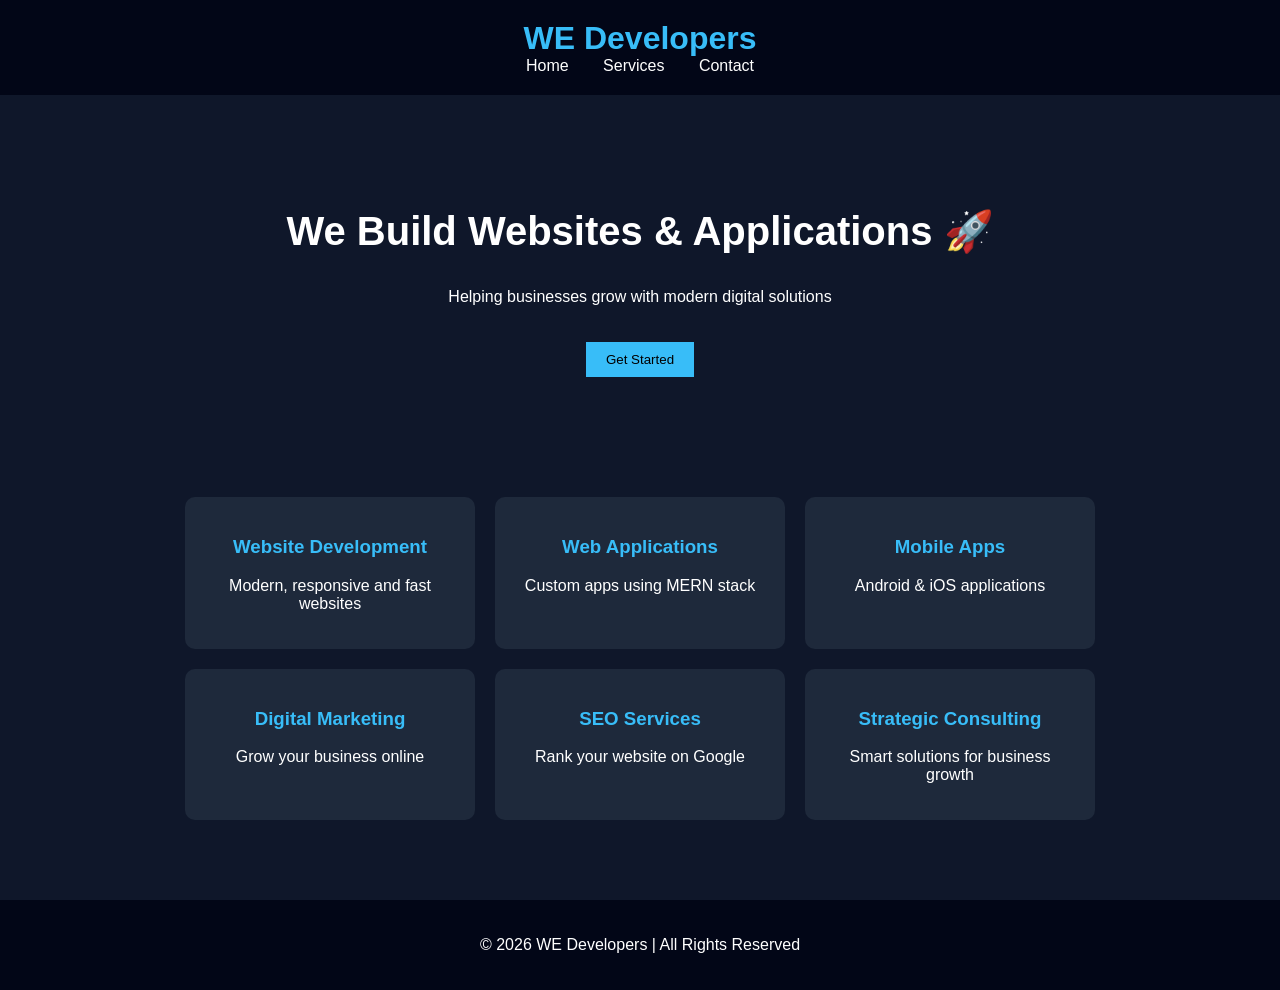
==== index.html @ 890fc7e1 "Create index.html" ====
<!DOCTYPE html>
<html lang="en">
<head>
    <meta charset="UTF-8">
    <meta name="viewport" content="width=device-width, initial-scale=1.0">
    <title>Document</title>
    <script src="proee.js"></script>
</head>
<body>
<!DOCTYPE html>
<html lang="en">
<head>
  <meta charset="UTF-8">
  <title>WE Developers</title>
  <meta name="viewport" content="width=device-width, initial-scale=1.0">

  <style>
    body {
      margin: 0;
      font-family: Arial, sans-serif;
      background: #0f172a;
      color: white;
    }

    header {
      background: #020617;
      padding: 20px;
      text-align: center;
    }

    header h1 {
      margin: 0;
      color: #38bdf8;
    }

    nav a {
      margin: 0 15px;
      color: white;
      text-decoration: none;
    }

    .hero {
      padding: 80px 20px;
      text-align: center;
    }

    .hero h2 {
      font-size: 40px;
    }

    .btn {
      background: #38bdf8;
      padding: 10px 20px;
      color: black;
      border: none;
      cursor: pointer;
      margin-top: 20px;
    }

    .services {
      display: flex;
      flex-wrap: wrap;
      justify-content: center;
      padding: 40px;
      gap: 20px;
    }

    .card {
      background: #1e293b;
      padding: 20px;
      width: 250px;
      border-radius: 10px;
      text-align: center;
    }

    .card h3 {
      color: #38bdf8;
    }

    footer {
      text-align: center;
      padding: 20px;
      background: #020617;
      margin-top: 40px;
    }
  </style>
</head>

<body>

<header>
  <h1>WE Developers</h1>
  <nav>
    <a href="#">Home</a>
    <a href="#">Services</a>
    <a href="#">Contact</a>
  </nav>
</header>

<section class="hero">
  <h2>We Build Websites & Applications 🚀</h2>
  <p>Helping businesses grow with modern digital solutions</p>
  <button class="btn">Get Started</button>
</section>

<section class="services">
  <div class="card">
    <h3>Website Development</h3>
    <p>Modern, responsive and fast websites</p>
  </div>

  <div class="card">
    <h3>Web Applications</h3>
    <p>Custom apps using MERN stack</p>
  </div>

  <div class="card">
    <h3>Mobile Apps</h3>
    <p>Android & iOS applications</p>
  </div>

  <div class="card">
    <h3>Digital Marketing</h3>
    <p>Grow your business online</p>
  </div>

  <div class="card">
    <h3>SEO Services</h3>
    <p>Rank your website on Google</p>
  </div>

  <div class="card">
    <h3>Strategic Consulting</h3>
    <p>Smart solutions for business growth</p>
  </div>
</section>

<footer>
  <p>© 2026 WE Developers | All Rights Reserved</p>
</footer>

</body>
</html>

</body>
</html>
</body>
</html>
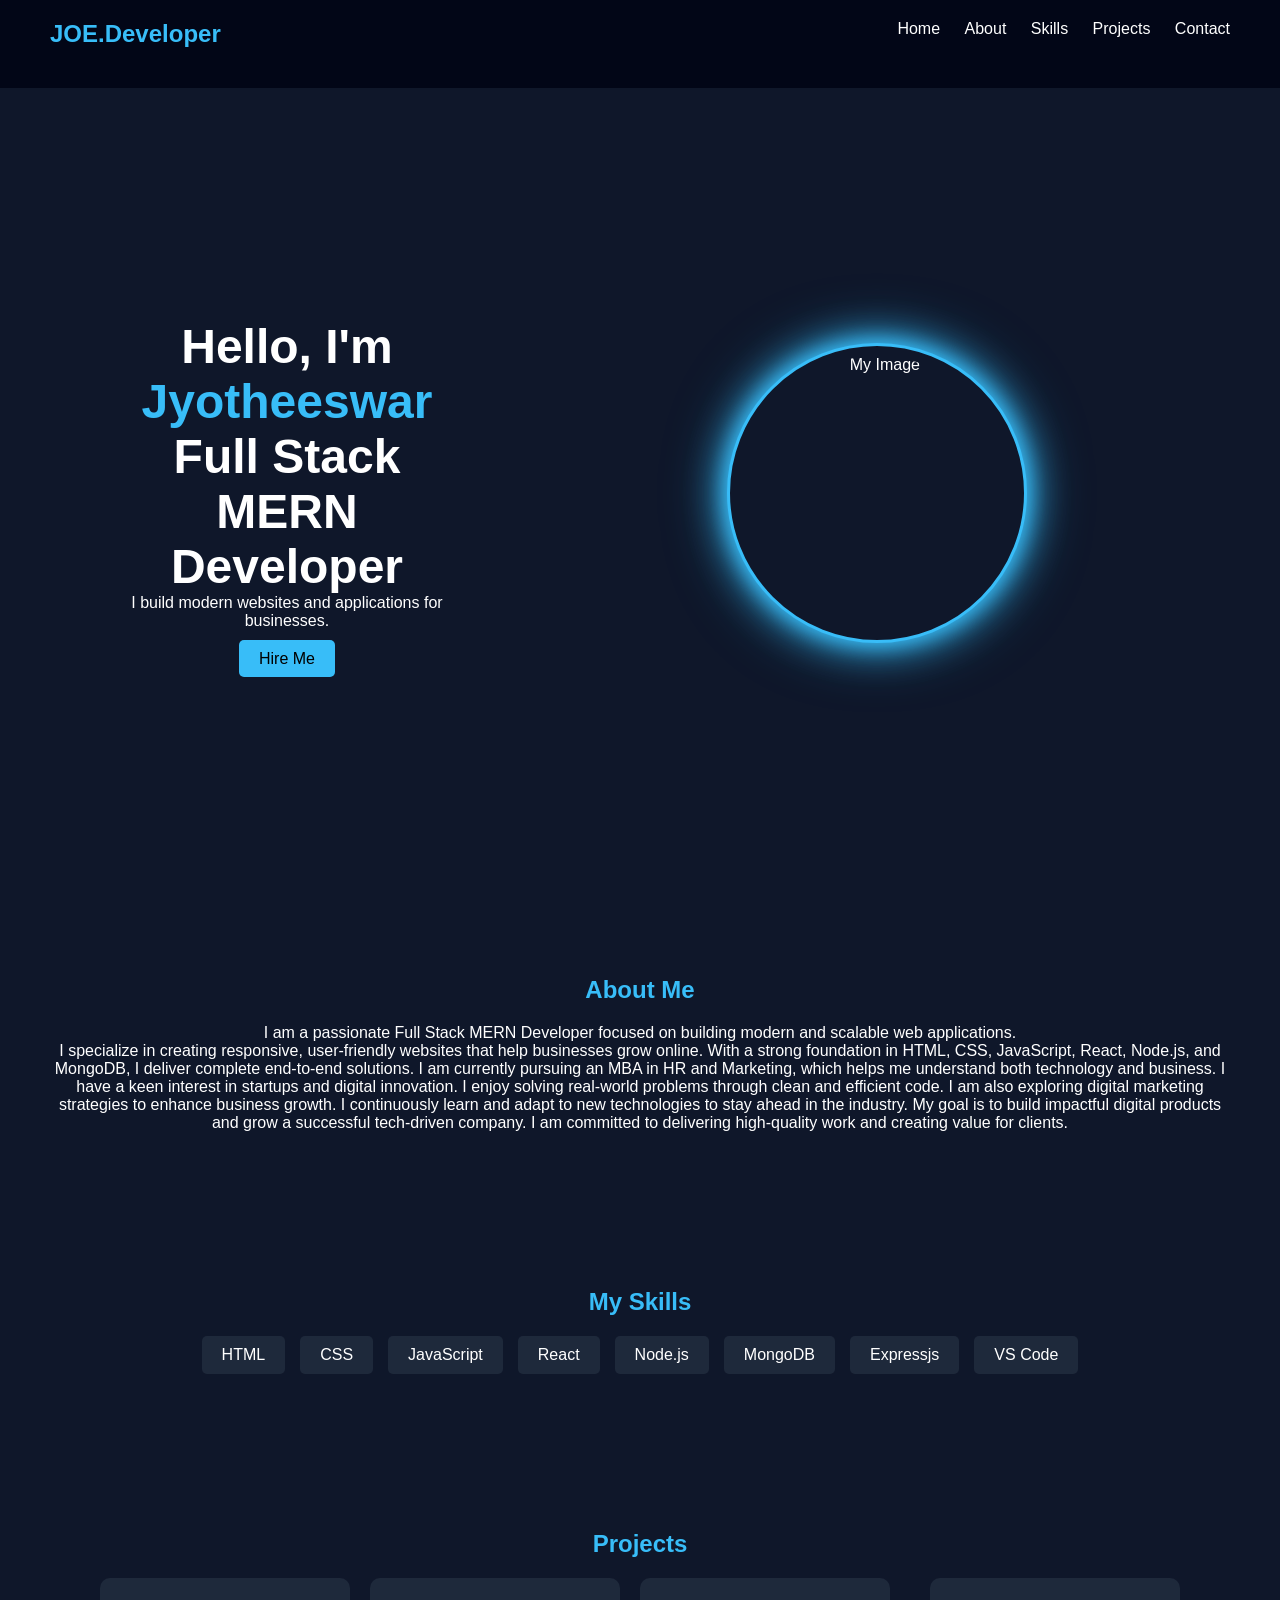
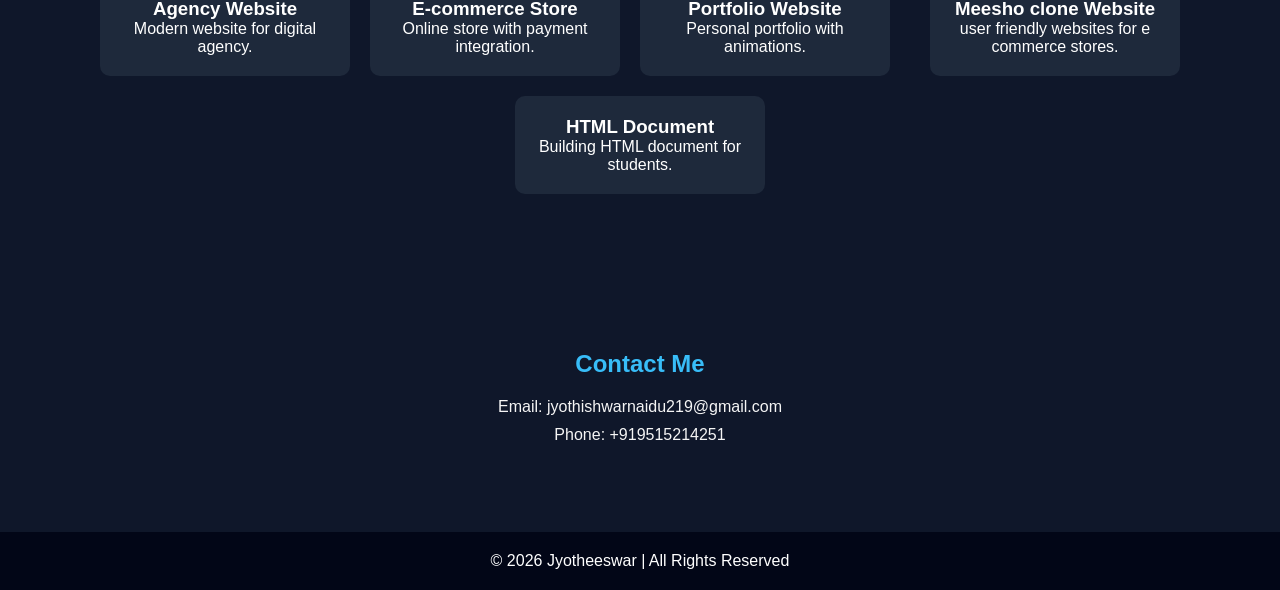
==== commit 020e6a90: "Update index.html" ====
--- a/index.html
+++ b/index.html
@@ -3,146 +3,366 @@
 <head>
     <meta charset="UTF-8">
     <meta name="viewport" content="width=device-width, initial-scale=1.0">
-    <title>Document</title>
-    <script src="proee.js"></script>
+    <title>Jyotheeswar | Full Stack Developer</title>
+    <link rel="stylesheet" href="index.css">
 </head>
 <body>
-<!DOCTYPE html>
-<html lang="en">
-<head>
-  <meta charset="UTF-8">
-  <title>WE Developers</title>
-  <meta name="viewport" content="width=device-width, initial-scale=1.0">
-
-  <style>
-    body {
-      margin: 0;
-      font-family: Arial, sans-serif;
-      background: #0f172a;
-      color: white;
+<style>
+  * Hero Layout */
+.hero-container {
+    display: flex;
+    align-items: center;
+    justify-content: space-between;
+    padding: 50px;
+}
+
+/* Hero container */
+.hero-container {
+    display: flex;
+    align-items: center;
+    justify-content: space-between;
+    padding: 50px;
+}
+
+/* Right side image container */
+.hero-img {
+    display: flex;
+    justify-content: flex-end;
+    width: 100%;
+    padding-right: 40px; /* space from right edge */
+}
+
+/* Image styling */
+.hero-img img {
+    width: 300px;
+    height: 300px;
+    border-radius: 50%;
+    object-fit: cover;
+
+    /* Neon Glow Effect */
+    background: #0f172a;
+    padding: 10px;
+    box-shadow: 
+        0 0 20px #38bdf8,
+        0 0 40px #38bdf8,
+        0 0 60px rgba(56, 189, 248, 0.6);
+
+    border: 3px solid #38bdf8;
+
+    transition: 0.4s ease;
+}
+
+/* Hover effect */
+.hero-img img:hover {
+    transform: scale(1.08);
+    box-shadow: 
+        0 0 30px #38bdf8,
+        0 0 60px #38bdf8,
+        0 0 100px rgba(56, 189, 248, 0.9);
+}
+
+/* Responsive */
+@media (max-width: 768px) {
+    .hero-container {
+        flex-direction: column;
+        text-align: center;
     }
 
-    header {
-      background: #020617;
-      padding: 20px;
-      text-align: center;
+    .hero-img {
+        justify-content: center;
+        padding-right: 0;
+        margin-top: 20px;
     }
-
-    header h1 {
-      margin: 0;
-      color: #38bdf8;
+}
+/* Image Circle
+.hero-img img {
+    width: 450px;
+    height: 500px;
+    border-radius: 60%;
+    object-fit: cover;
+    border: 5px solid #38bdf8;
+    box-shadow: 0 0 30px rgba(56, 189, 248, 0.5);
+    transition: 0.3s;
+    align-items: end;
+} */
+
+.hero-img img:hover {
+    transform: scale(1.05);
+}
+
+/* Responsive */
+@media (max-width: 768px) {
+    .hero-container {
+        flex-direction: column;
+        text-align: center;
     }
 
-    nav a {
-      margin: 0 15px;
-      color: white;
-      text-decoration: none;
+    .hero-img img {
+        width: 200px;
+        height: 200px;
+        margin-top: 20px;
     }
-
-    .hero {
-      padding: 80px 20px;
-      text-align: center;
-    }
-
-    .hero h2 {
-      font-size: 40px;
-    }
-
-    .btn {
-      background: #38bdf8;
-      padding: 10px 20px;
-      color: black;
-      border: none;
-      cursor: pointer;
-      margin-top: 20px;
-    }
-
-    .services {
-      display: flex;
-      flex-wrap: wrap;
-      justify-content: center;
-      padding: 40px;
-      gap: 20px;
-    }
-
-    .card {
-      background: #1e293b;
-      padding: 20px;
-      width: 250px;
-      border-radius: 10px;
-      text-align: center;
-    }
-
-    .card h3 {
-      color: #38bdf8;
-    }
-
-    footer {
-      text-align: center;
-      padding: 20px;
-      background: #020617;
-      margin-top: 40px;
-    }
-  </style>
-</head>
-
-<body>
-
-<header>
-  <h1>WE Developers</h1>
-  <nav>
-    <a href="#">Home</a>
-    <a href="#">Services</a>
-    <a href="#">Contact</a>
-  </nav>
-</header>
-
-<section class="hero">
-  <h2>We Build Websites & Applications 🚀</h2>
-  <p>Helping businesses grow with modern digital solutions</p>
-  <button class="btn">Get Started</button>
-</section>
-
-<section class="services">
-  <div class="card">
-    <h3>Website Development</h3>
-    <p>Modern, responsive and fast websites</p>
-  </div>
-
-  <div class="card">
-    <h3>Web Applications</h3>
-    <p>Custom apps using MERN stack</p>
-  </div>
-
-  <div class="card">
-    <h3>Mobile Apps</h3>
-    <p>Android & iOS applications</p>
-  </div>
-
-  <div class="card">
-    <h3>Digital Marketing</h3>
-    <p>Grow your business online</p>
-  </div>
-
-  <div class="card">
-    <h3>SEO Services</h3>
-    <p>Rank your website on Google</p>
-  </div>
-
-  <div class="card">
-    <h3>Strategic Consulting</h3>
-    <p>Smart solutions for business growth</p>
-  </div>
-</section>
-
-<footer>
-  <p>© 2026 WE Developers | All Rights Reserved</p>
-</footer>
+}
+/* Reset */
+* {
+    margin: 0;
+    padding: 0;
+    box-sizing: border-box;
+    font-family: 'Poppins', sans-serif;
+}
+
+body {
+    background: #0f172a;
+    color: #fff;
+}
+
+/* Navbar */
+header {
+    display: flex;
+    justify-content: space-between;
+    padding: 20px 50px;
+    background: #020617;
+    position: sticky;
+    top: 0;
+}
+
+.logo {
+    color: #38bdf8;
+}
+
+nav a {
+    margin-left: 20px;
+    text-decoration: none;
+    color: white;
+    transition: 0.3s;
+}
+
+nav a:hover {
+    color: #38bdf8;
+}
+
+/* Hero */
+.hero {
+    height: 90vh;
+    display: flex;
+    align-items: center;
+    padding: 0 50px;
+}
+
+.hero-text h1 {
+    font-size: 48px;
+}
+
+.hero-text span {
+    color: #38bdf8;
+}
+
+.hero-text h2 {
+    margin: 10px 0;
+    color: #94a3b8;
+}
+
+.hero-text p {
+    margin-bottom: 20px;
+}
+
+.btn {
+    padding: 10px 20px;
+    background: #38bdf8;
+    color: black;
+    text-decoration: none;
+    border-radius: 5px;
+    transition: 0.3s;
+}
+
+.btn:hover {
+    background: white;
+}
+
+/* Sections */
+section {
+    padding: 60px 50px;
+    text-align: center;
+}
+
+h2 {
+    margin-bottom: 20px;
+    color: #38bdf8;
+}
+
+/* Skills */
+.skill-box {
+    display: flex;
+    justify-content: center;
+    flex-wrap: wrap;
+    gap: 15px;
+}
+
+.skill-box div {
+    padding: 10px 20px;
+    background: #1e293b;
+    border-radius: 5px;
+    transition: 0.3s;
+}
+
+.skill-box div:hover {
+    background: #38bdf8;
+    color: black;
+}
+
+/* Projects */
+.project-container {
+    display: flex;
+    justify-content: center;
+    gap: 20px;
+    flex-wrap: wrap;
+}
+
+.project-card {
+    background: #1e293b;
+    padding: 20px;
+    width: 250px;
+    border-radius: 10px;
+    transition: 0.3s;
+}
+
+.project-card:hover {
+    transform: translateY(-10px);
+    background: #38bdf8;
+    color: black;
+}
+
+/* Contact */
+.contact p {
+    text-align: center;
+    color: whitesmoke;
+    
+    margin: 10px 0;
+}
+
+
+
+
+
+/* Footer */
+footer {
+    text-align: center;
+    padding: 20px;
+    background: #020617;
+}
+</style>
+    <!-- Navbar -->
+    <header>
+        <h2 class="logo">JOE.Developer</h2>
+        <nav>
+            <a href="#">Home</a>
+            <a href="#about">About</a>
+            <a href="#skills">Skills</a>
+            <a href="#projects">Projects</a>
+            <a href="#contact">Contact</a>
+        </nav>
+    </header>
+
+    <!-- Hero Section -->
+    <section class="hero">
+        <div class="hero-container">
+
+            <!-- Left Content -->
+            <div class="hero-text">
+                <h1>Hello, I'm <span>Jyotheeswar</span></h1>
+                <h1>Full Stack MERN Developer</h1>
+                <p>I build modern websites and applications for businesses.</p>
+                <a href="#contact" class="btn">Hire Me</a>
+            </div>
+
+            <!-- Right Image -->
+            <div class="hero-img">
+                <img src="c:\Users\jyoth\Downloads\ChatGPT Image Mar 19, 2026, 01_33_18 PM.png" alt="My Image">
+            </div>
+
+        </div>
+    </section>
+<br>
+    <!-- About -->
+    <section id="about" class="about">
+        <h2>About Me</h2>
+        <p>
+            I am a passionate Full Stack MERN Developer focused on building modern and scalable web applications.<br>
+            I specialize in creating responsive, user-friendly websites that help businesses grow online.
+            With a strong foundation in HTML, CSS, JavaScript, React, Node.js, and MongoDB, I deliver complete end-to-end solutions.
+            I am currently pursuing an MBA in HR and Marketing, which helps me understand both technology and business.
+            I have a keen interest in startups and digital innovation.
+            I enjoy solving real-world problems through clean and efficient code.
+            I am also exploring digital marketing strategies to enhance business growth.
+            I continuously learn and adapt to new technologies to stay ahead in the industry.
+            My goal is to build impactful digital products and grow a successful tech-driven company.
+            I am committed to delivering high-quality work and creating value for clients.
+        </p>
+    </section>
+ <br>
+ <br>
+    <!-- Skills -->
+    <section id="skills" class="skills">
+        <h2>My Skills</h2>
+        <div class="skill-box">
+            <div>HTML</div>
+            <div>CSS</div>
+            <div>JavaScript</div>
+            <div>React</div>
+            <div>Node.js</div>
+            <div>MongoDB</div>
+            <div>Expressjs</div>
+            <div>VS Code</div>
+        </div>
+    </section>
+<br>
+<br>
+    <!-- Projects -->
+    <section id="projects" class="projects">
+        <h2>Projects</h2>
+        <div class="project-container">
+
+            <div class="project-card">
+                <h3>Agency Website</h3>
+                <p>Modern website for digital agency.</p>
+            </div>
+
+            <div class="project-card">
+                <h3>E-commerce Store</h3>
+                <p>Online store with payment integration.</p>
+            </div>
+
+            <div class="project-card">
+                <h3>Portfolio Website</h3>
+                <p>Personal portfolio with animations.</p>
+            </div>
+               <br>
+               <br>
+            <div class="project-card">
+                <h3>Meesho clone Website</h3>
+                <p>user friendly websites for e commerce stores.</p>
+            </div>
+            <div class="project-card">
+                <h3>HTML Document </h3>
+                <p>Building HTML document for students.</p>
+            </div>
+        </div>
+    </section>
+
+    <!-- Contact -->
+     <br>
+     <br>
+    <section id="contact" class="contact">
+        <h2>Contact Me</h2>
+        <p>Email: jyothishwarnaidu219@gmail.com</p>
+        <p>Phone: +919515214251</p>
+    </section>
+  <br>
+    <footer>
+        <p>© 2026 Jyotheeswar | All Rights Reserved</p>
+    </footer>
+   
+    
 
 </body>
 </html>
-
-</body>
-</html>
-</body>
-</html>
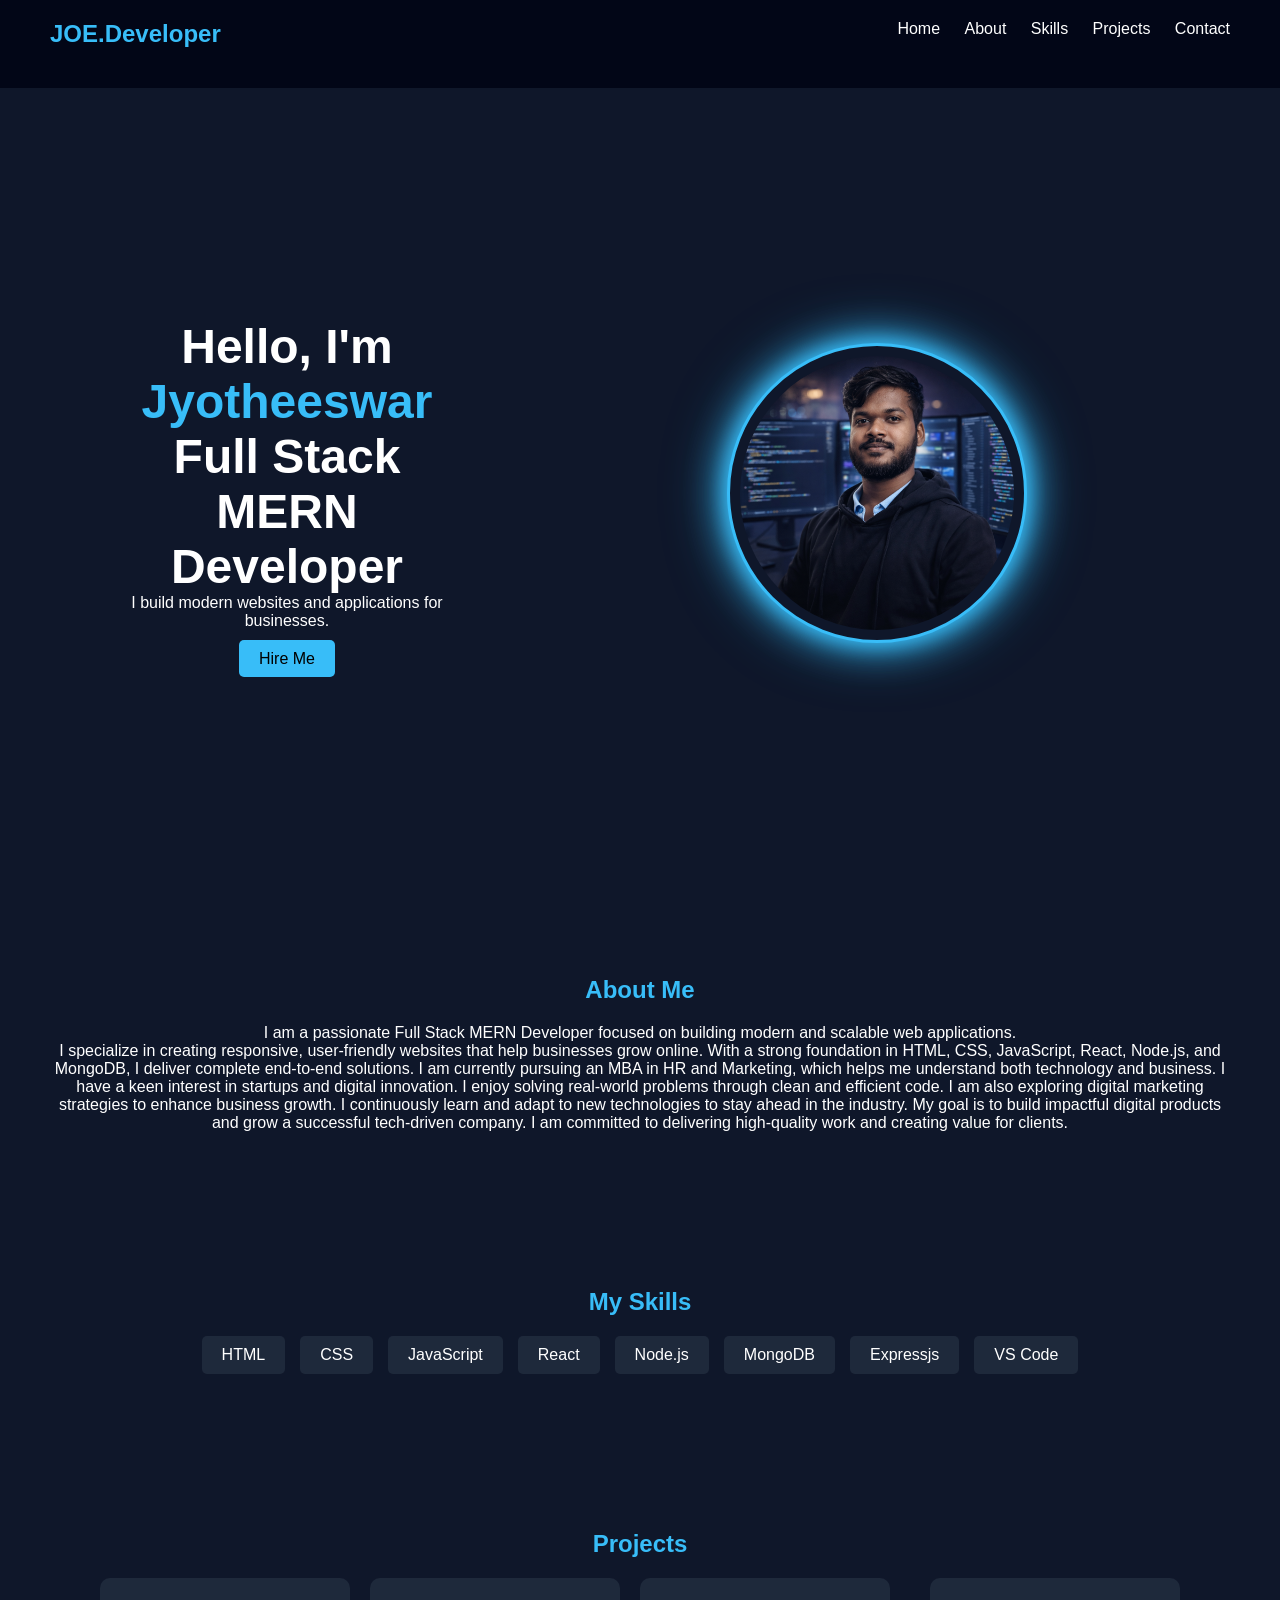
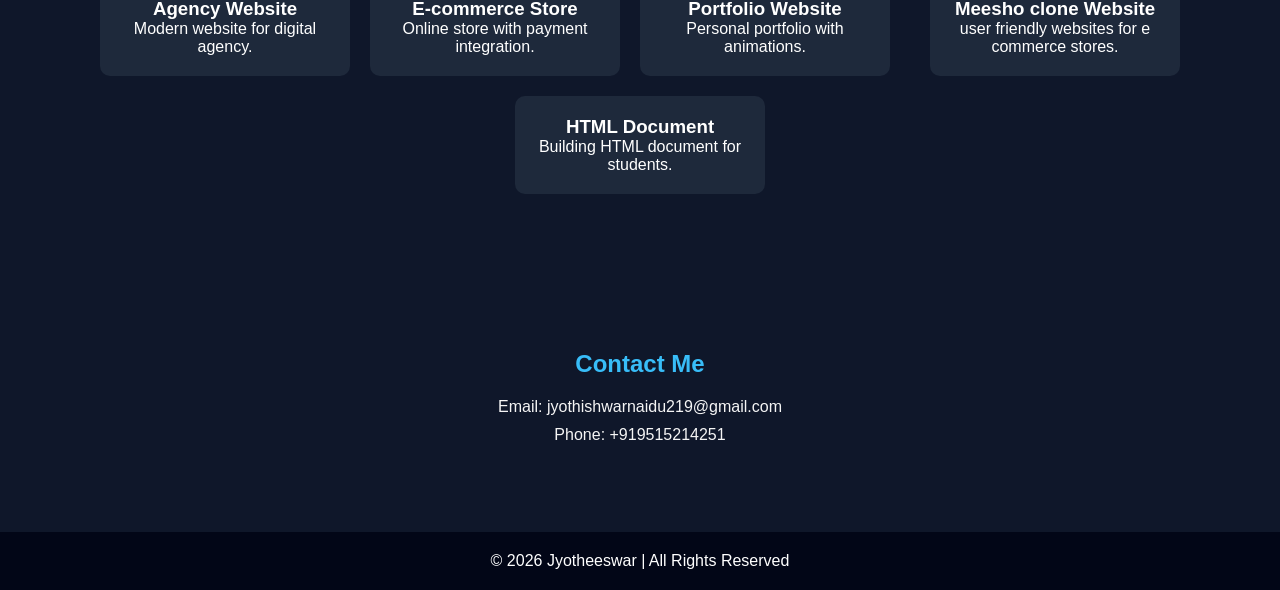
==== commit 351b3a7d: "Update index.html" ====
--- a/index.html
+++ b/index.html
@@ -277,7 +277,7 @@
 
             <!-- Right Image -->
             <div class="hero-img">
-                <img src="c:\Users\jyoth\Downloads\ChatGPT Image Mar 19, 2026, 01_33_18 PM.png" alt="My Image">
+                <img src="joe.developer img.png" alt="My Image">
             </div>
 
         </div>
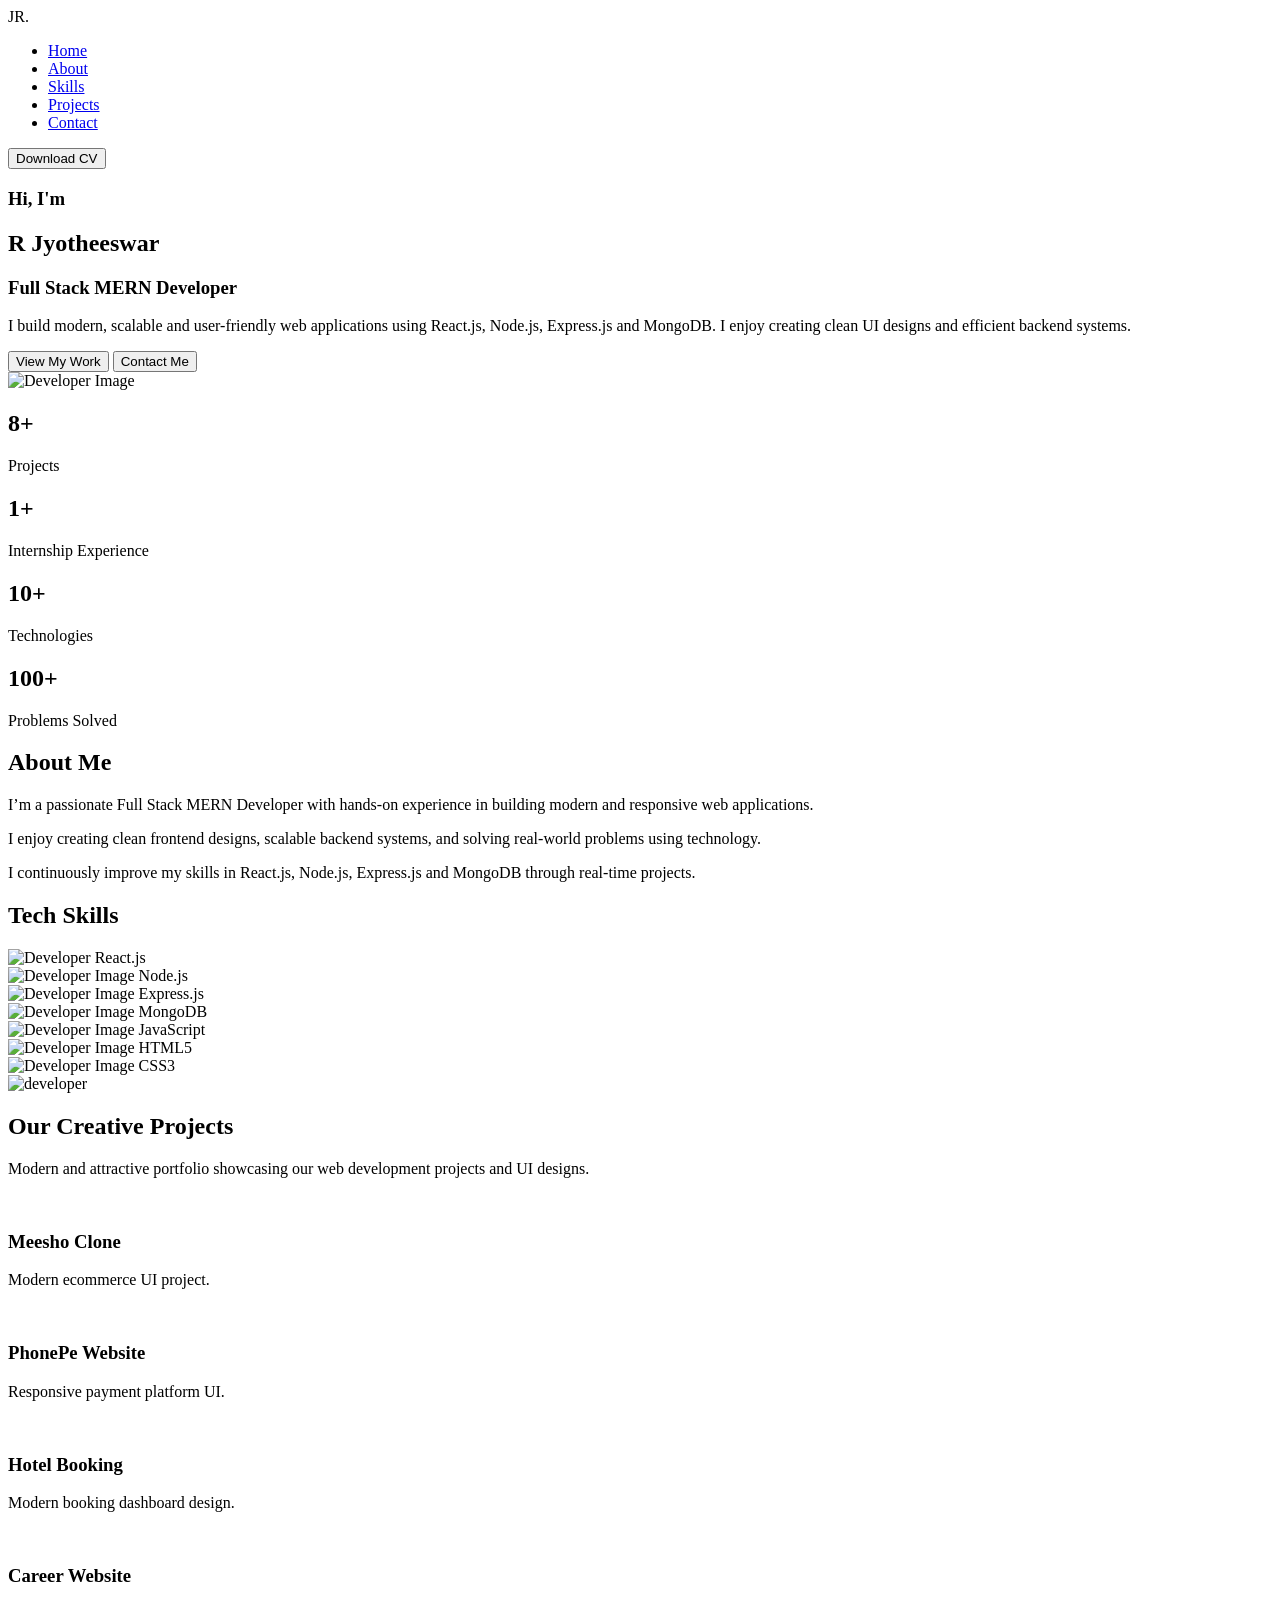
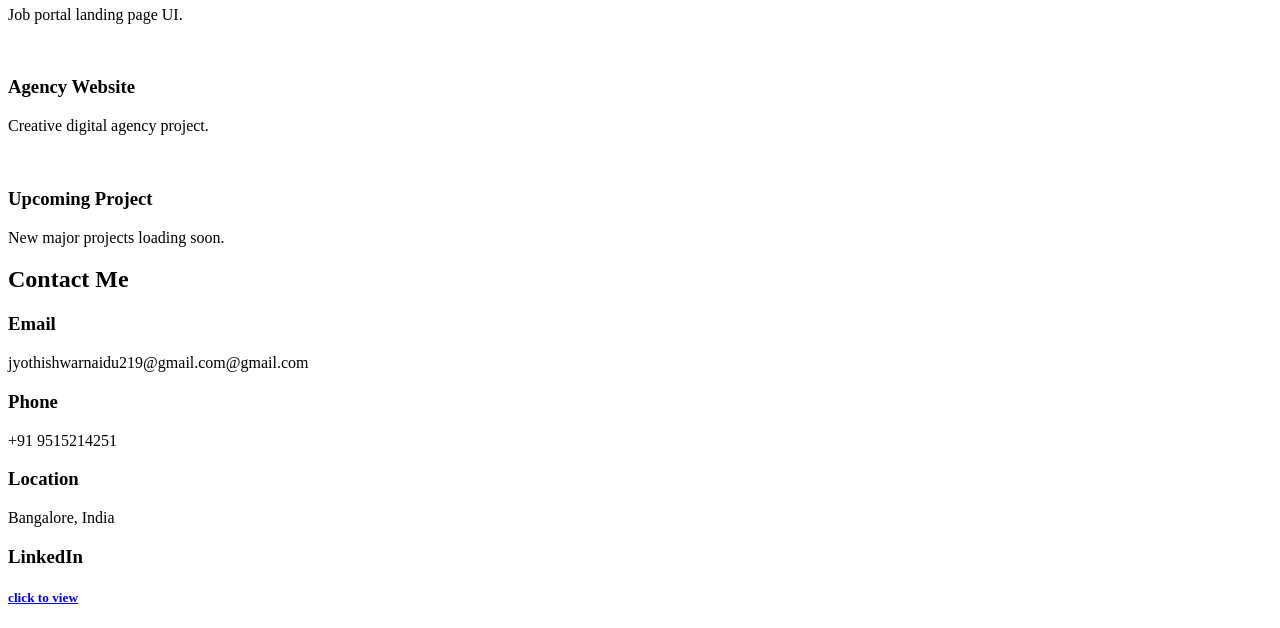
==== commit 5e5d9cfc: "Update index.html" ====
--- a/index.html
+++ b/index.html
@@ -1,368 +1,307 @@
 <!DOCTYPE html>
 <html lang="en">
 <head>
-    <meta charset="UTF-8">
-    <meta name="viewport" content="width=device-width, initial-scale=1.0">
-    <title>Jyotheeswar | Full Stack Developer</title>
-    <link rel="stylesheet" href="index.css">
+  <meta charset="UTF-8" />
+  <meta name="viewport" content="width=device-width, initial-scale=1.0"/>
+  <title>Jyotheeswar Portfolio</title>
+  <link rel="stylesheet" href="style.css">
+
+  <link rel="preconnect" href="https://fonts.googleapis.com">
+  <link href="https://fonts.googleapis.com/css2?family=Poppins:wght@300;400;500;600;700&display=swap" rel="stylesheet">
+
+  
 </head>
 <body>
-<style>
-  * Hero Layout */
-.hero-container {
-    display: flex;
-    align-items: center;
-    justify-content: space-between;
-    padding: 50px;
-}
-
-/* Hero container */
-.hero-container {
-    display: flex;
-    align-items: center;
-    justify-content: space-between;
-    padding: 50px;
-}
-
-/* Right side image container */
-.hero-img {
-    display: flex;
-    justify-content: flex-end;
-    width: 100%;
-    padding-right: 40px; /* space from right edge */
-}
-
-/* Image styling */
-.hero-img img {
-    width: 300px;
-    height: 300px;
-    border-radius: 50%;
-    object-fit: cover;
-
-    /* Neon Glow Effect */
-    background: #0f172a;
-    padding: 10px;
-    box-shadow: 
-        0 0 20px #38bdf8,
-        0 0 40px #38bdf8,
-        0 0 60px rgba(56, 189, 248, 0.6);
-
-    border: 3px solid #38bdf8;
-
-    transition: 0.4s ease;
-}
-
-/* Hover effect */
-.hero-img img:hover {
-    transform: scale(1.08);
-    box-shadow: 
-        0 0 30px #38bdf8,
-        0 0 60px #38bdf8,
-        0 0 100px rgba(56, 189, 248, 0.9);
-}
-
-/* Responsive */
-@media (max-width: 768px) {
-    .hero-container {
-        flex-direction: column;
-        text-align: center;
-    }
-
-    .hero-img {
-        justify-content: center;
-        padding-right: 0;
-        margin-top: 20px;
-    }
-}
-/* Image Circle
-.hero-img img {
-    width: 450px;
-    height: 500px;
-    border-radius: 60%;
-    object-fit: cover;
-    border: 5px solid #38bdf8;
-    box-shadow: 0 0 30px rgba(56, 189, 248, 0.5);
-    transition: 0.3s;
-    align-items: end;
-} */
-
-.hero-img img:hover {
-    transform: scale(1.05);
-}
-
-/* Responsive */
-@media (max-width: 768px) {
-    .hero-container {
-        flex-direction: column;
-        text-align: center;
-    }
-
-    .hero-img img {
-        width: 200px;
-        height: 200px;
-        margin-top: 20px;
-    }
-}
-/* Reset */
-* {
-    margin: 0;
-    padding: 0;
-    box-sizing: border-box;
-    font-family: 'Poppins', sans-serif;
-}
-
-body {
-    background: #0f172a;
-    color: #fff;
-}
-
-/* Navbar */
-header {
-    display: flex;
-    justify-content: space-between;
-    padding: 20px 50px;
-    background: #020617;
-    position: sticky;
-    top: 0;
-}
-
-.logo {
-    color: #38bdf8;
-}
-
-nav a {
-    margin-left: 20px;
-    text-decoration: none;
-    color: white;
-    transition: 0.3s;
-}
-
-nav a:hover {
-    color: #38bdf8;
-}
-
-/* Hero */
-.hero {
-    height: 90vh;
-    display: flex;
-    align-items: center;
-    padding: 0 50px;
-}
-
-.hero-text h1 {
-    font-size: 48px;
-}
-
-.hero-text span {
-    color: #38bdf8;
-}
-
-.hero-text h2 {
-    margin: 10px 0;
-    color: #94a3b8;
-}
-
-.hero-text p {
-    margin-bottom: 20px;
-}
-
-.btn {
-    padding: 10px 20px;
-    background: #38bdf8;
-    color: black;
-    text-decoration: none;
-    border-radius: 5px;
-    transition: 0.3s;
-}
-
-.btn:hover {
-    background: white;
-}
-
-/* Sections */
-section {
-    padding: 60px 50px;
-    text-align: center;
-}
-
-h2 {
-    margin-bottom: 20px;
-    color: #38bdf8;
-}
-
-/* Skills */
-.skill-box {
-    display: flex;
-    justify-content: center;
-    flex-wrap: wrap;
-    gap: 15px;
-}
-
-.skill-box div {
-    padding: 10px 20px;
-    background: #1e293b;
-    border-radius: 5px;
-    transition: 0.3s;
-}
-
-.skill-box div:hover {
-    background: #38bdf8;
-    color: black;
-}
-
-/* Projects */
-.project-container {
-    display: flex;
-    justify-content: center;
-    gap: 20px;
-    flex-wrap: wrap;
-}
-
-.project-card {
-    background: #1e293b;
-    padding: 20px;
-    width: 250px;
-    border-radius: 10px;
-    transition: 0.3s;
-}
-
-.project-card:hover {
-    transform: translateY(-10px);
-    background: #38bdf8;
-    color: black;
-}
-
-/* Contact */
-.contact p {
-    text-align: center;
-    color: whitesmoke;
+
+  <div class="container">
+
+    <nav>
+
+      <div class="logo">JR.</div>
+
+      <ul>
+        <li><a href="#">Home</a></li>
+        <li><a href="#cards">About</a></li>
+        <li><a href="#skill">Skills</a></li>
+        <li><a href="#projects">Projects</a></li>
+        <li><a href="#contact">Contact</a></li>
+      </ul>
+       
+      <a href="https://drive.google.com/file/d/1LyNTyDmm3103wkQ3BwwTFJd6g5riCW-F/view?usp=sharing" download class=""><button class="btn">Download CV</button></a>
+
+    </nav>
+
+
+    <section class="hero">
+
+      <div class="hero-text">
+
+        <h3>Hi, I'm</h3>
+
+        <h1>
+          R <span>Jyotheeswar</span>
+        </h1>
+
+        <h3>Full Stack MERN Developer</h3>
+
+        <p>
+          I build modern, scalable and user-friendly web applications
+          using React.js, Node.js, Express.js and MongoDB.
+          I enjoy creating clean UI designs and efficient backend systems.
+        </p>
+
+        <div class="buttons">
+
+          <button class="primary-btn">
+            View My Work
+          </button>
+
+          <button class="secondary-btn">
+            Contact Me
+          </button>
+
+        </div>
+
+      </div>
+
+
+      <div class="hero-image">
+
+        
+        <img src="profile.jpeg" alt="Developer Image"> 
+        
+
+      </div>
+
+    </section>
+
+
+
+    <section id="cards"  class="cards">
+
+      <div class="card">
+        <h2>8+</h2>
+        <p>Projects</p>
+      </div>
+
+      <div class="card">
+        <h2>1+</h2>
+        <p>Internship Experience</p>
+      </div>
+
+      <div class="card">
+        <h2>10+</h2>
+        <p>Technologies</p>
+      </div>
+
+      <div class="card">
+        <h2>100+</h2>
+        <p>Problems Solved</p>
+     
     
-    margin: 10px 0;
-}
-
-
-
-
-
-/* Footer */
-footer {
-    text-align: center;
-    padding: 20px;
-    background: #020617;
-}
-</style>
-    <!-- Navbar -->
-    <header>
-        <h2 class="logo">JOE.Developer</h2>
-        <nav>
-            <a href="#">Home</a>
-            <a href="#about">About</a>
-            <a href="#skills">Skills</a>
-            <a href="#projects">Projects</a>
-            <a href="#contact">Contact</a>
-        </nav>
-    </header>
-
-    <!-- Hero Section -->
-    <section class="hero">
-        <div class="hero-container">
-
-            <!-- Left Content -->
-            <div class="hero-text">
-                <h1>Hello, I'm <span>Jyotheeswar</span></h1>
-                <h1>Full Stack MERN Developer</h1>
-                <p>I build modern websites and applications for businesses.</p>
-                <a href="#contact" class="btn">Hire Me</a>
-            </div>
-
-            <!-- Right Image -->
-            <div class="hero-img">
-                <img src="joe.developer img.png" alt="My Image">
-            </div>
-
-        </div>
+
     </section>
-<br>
-    <!-- About -->
-    <section id="about" class="about">
-        <h2>About Me</h2>
-        <p>
-            I am a passionate Full Stack MERN Developer focused on building modern and scalable web applications.<br>
-            I specialize in creating responsive, user-friendly websites that help businesses grow online.
-            With a strong foundation in HTML, CSS, JavaScript, React, Node.js, and MongoDB, I deliver complete end-to-end solutions.
-            I am currently pursuing an MBA in HR and Marketing, which helps me understand both technology and business.
-            I have a keen interest in startups and digital innovation.
-            I enjoy solving real-world problems through clean and efficient code.
-            I am also exploring digital marketing strategies to enhance business growth.
-            I continuously learn and adapt to new technologies to stay ahead in the industry.
-            My goal is to build impactful digital products and grow a successful tech-driven company.
-            I am committed to delivering high-quality work and creating value for clients.
-        </p>
-    </section>
- <br>
- <br>
-    <!-- Skills -->
-    <section id="skills" class="skills">
-        <h2>My Skills</h2>
-        <div class="skill-box">
-            <div>HTML</div>
-            <div>CSS</div>
-            <div>JavaScript</div>
-            <div>React</div>
-            <div>Node.js</div>
-            <div>MongoDB</div>
-            <div>Expressjs</div>
-            <div>VS Code</div>
-        </div>
-    </section>
-<br>
-<br>
-    <!-- Projects -->
-    <section id="projects" class="projects">
-        <h2>Projects</h2>
-        <div class="project-container">
-
-            <div class="project-card">
+    
+
+<section id="skill"  class="about-section">
+
+  <!-- LEFT SIDE -->
+  <div class="about-left">
+
+    <h2>About Me</h2>
+
+    <p>
+      I’m a passionate Full Stack MERN Developer with hands-on experience
+      in building modern and responsive web applications.
+    </p>
+
+    <p>
+      I enjoy creating clean frontend designs, scalable backend systems,
+      and solving real-world problems using technology.
+    </p>
+
+    <p>
+      I continuously improve my skills in React.js, Node.js,
+      Express.js and MongoDB through real-time projects.
+    </p>
+
+  </div>
+
+
+
+  <div class="about-right">
+
+    <h2>Tech Skills</h2>
+
+    <div class="skills">
+
+      <div class="skill-card">
+      
+        <img class="te"  src="react.png" alt="Developer "> 
+        React.js</div>
+      <div class="skill-card">
+        <img class="te"  src="node.png" alt="Developer Image"> 
+        Node.js</div>
+      <div class="skill-card">
+        <img class="te"  src="ex.png" alt="Developer Image"> 
+        Express.js</div>
+      <div class="skill-card">
+        <img  class="te"   src="mongo db.png" alt="Developer Image"> 
+        MongoDB</div>
+      <div class="skill-card">
+        <img class="te"  src="js.png" alt="Developer Image"> 
+        JavaScript</div>
+      <div class="skill-card">
+        <img class="te"  src="html.png" alt="Developer Image"> 
+        HTML5</div>
+      <div class="skill-card">
+        <img class="te"  src="css.png" alt="Developer Image"> 
+        CSS3</div>
+        <div class="skill-card">
+          <img  class="te" src="vs .png" alt="developer">
+        </div>
+      
+
+    </div>
+
+  </div>
+
+
+  </div>
+</div>
+</section>
+
+
+  <section class="header">
+
+    <div class="header-content">
+      <h1>Our Creative Projects</h1>
+
+      <p>
+        Modern and attractive portfolio showcasing our
+        web development projects and UI designs.
+      </p>
+    </div>
+
+  </section>
+
+  <section id="projects"  class="projects">
+
+    <div class="project-grid">
+
+        <!-- CARD 1 -->
+        <div class="project-card">
+            <div class="project-image">
+                <img src="meesho1.png" alt="">
+            </div>
+
+            <div class="project-content">
+                <h3>Meesho Clone</h3>
+                <p>Modern ecommerce UI project.</p>
+            </div>
+        </div>
+
+        <!-- CARD 2 -->
+        <div class="project-card">
+            <div class="project-image">
+                <img src="phonepay.png" alt="">
+            </div>
+
+            <div class="project-content">
+                <h3>PhonePe Website</h3>
+                <p>Responsive payment platform UI.</p>
+            </div>
+        </div>
+
+        <!-- CARD 3 -->
+        <div class="project-card">
+            <div class="project-image">
+                <img src="hotel.png" alt="">
+            </div>
+
+            <div class="project-content">
+                <h3>Hotel Booking</h3>
+                <p>Modern booking dashboard design.</p>
+            </div>
+        </div>
+
+        <!-- CARD 4 -->
+        <div class="project-card">
+            <div class="project-image">
+                <img src="carrer.png" alt="">
+            </div>
+
+            <div class="project-content">
+                <h3>Career Website</h3>
+                <p>Job portal landing page UI.</p>
+            </div>
+        </div>
+
+        <!-- CARD 5 -->
+        <div class="project-card">
+            <div class="project-image">
+                <img src="agency.png" alt="">
+            </div>
+
+            <div class="project-content">
                 <h3>Agency Website</h3>
-                <p>Modern website for digital agency.</p>
-            </div>
-
-            <div class="project-card">
-                <h3>E-commerce Store</h3>
-                <p>Online store with payment integration.</p>
-            </div>
-
-            <div class="project-card">
-                <h3>Portfolio Website</h3>
-                <p>Personal portfolio with animations.</p>
-            </div>
-               <br>
-               <br>
-            <div class="project-card">
-                <h3>Meesho clone Website</h3>
-                <p>user friendly websites for e commerce stores.</p>
-            </div>
-            <div class="project-card">
-                <h3>HTML Document </h3>
-                <p>Building HTML document for students.</p>
-            </div>
-        </div>
-    </section>
-
-    <!-- Contact -->
-     <br>
-     <br>
-    <section id="contact" class="contact">
-        <h2>Contact Me</h2>
-        <p>Email: jyothishwarnaidu219@gmail.com</p>
-        <p>Phone: +919515214251</p>
-    </section>
-  <br>
-    <footer>
-        <p>© 2026 Jyotheeswar | All Rights Reserved</p>
-    </footer>
-   
+                <p>Creative digital agency project.</p>
+            </div>
+        </div>
+
+        <!-- CARD 6 -->
+        <div class="project-card">
+            <div class="project-image">
+                <img src="working.png" alt="">
+            </div>
+
+            <div class="project-content">
+                <h3>Upcoming Project</h3>
+                <p>New major projects loading soon.</p>
+            </div>
+        </div>
+
+    </div>
+
+</section>
+
+
+<section id="contact"  class="contact-section">
+
+  <h2>Contact Me</h2>
+
+  <div class="contact-container">
+
+    <div class="contact-card">
+      <h3>Email</h3>
+      <p>jyothishwarnaidu219@gmail.com@gmail.com</p>
+    </div>
+
+    <div class="contact-card">
+      <h3>Phone</h3>
+      <p>+91 9515214251</p>
+    </div>
+
+    <div class="contact-card">
+      <h3>Location</h3>
+      <p>Bangalore, India</p>
+    </div>
+
     
+
+    <div class="contact-card">
+      <h3>LinkedIn</h3>
+      <a href="www.linkedin.com/in/jyotheeswarnaidu"><h5>click to view</h5></a>
+    </div>
+
+  </div>
+
+</section>
+
+  
 
 </body>
 </html>
+
+
+
